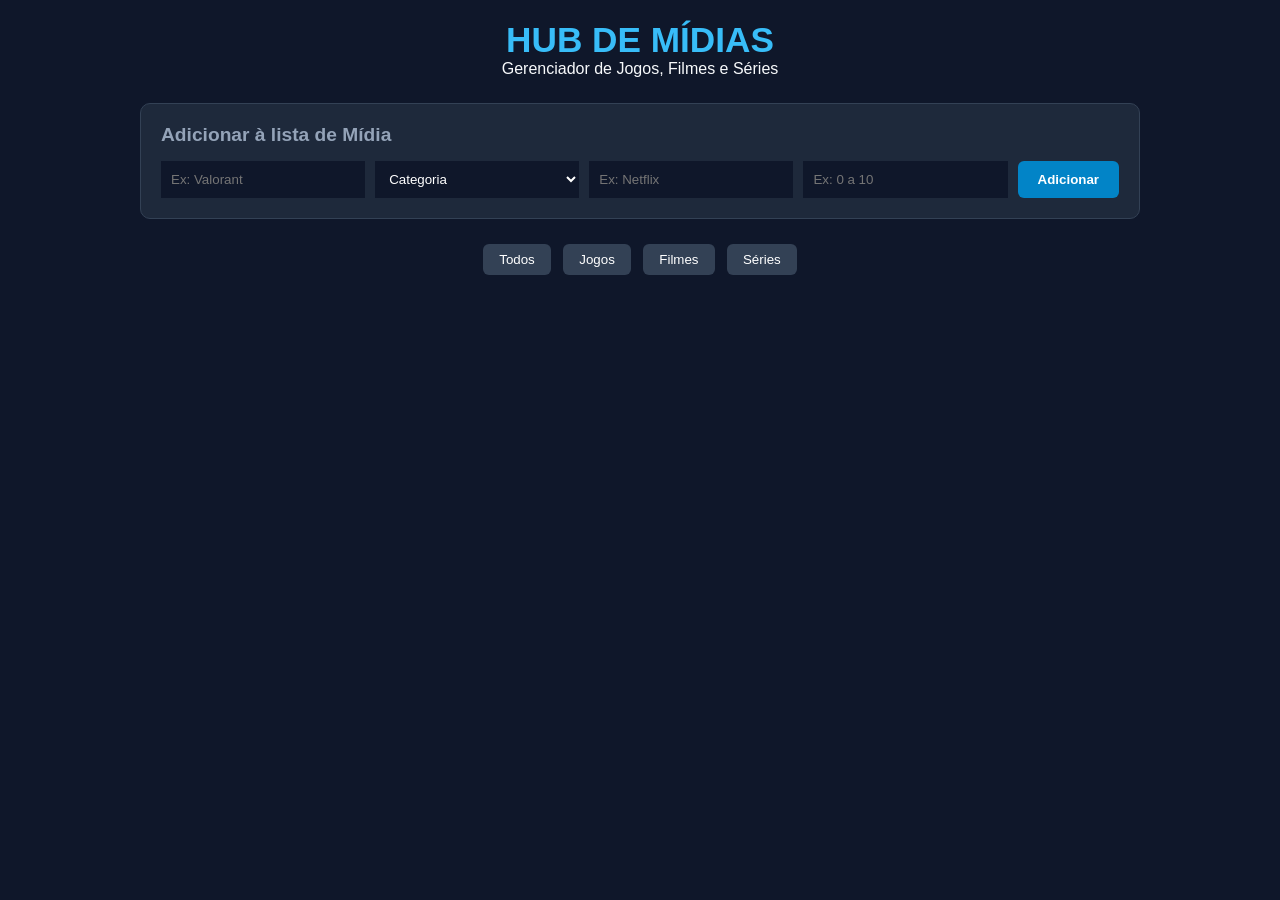
==== APi_metodosMoraes/index.html @ f90b1769 "Add files via upload" ====
<!DOCTYPE html>
<html lang="pt-br">
<head>
    <meta charset="UTF-8">
    <meta name="viewport" content="width=device-width, initial-scale=1.0">
    <link rel="stylesheet" href="style.css">
    <title>Blog-Moraes</title>
</head>
<body>
    <header>
    <h1>HUB DE MÍDIAS</h1>
    <p id="gerenciador">Gerenciador de Jogos, Filmes e Séries</p>
    </header>

    <main class="container">
        <section class="painel-cadastro">
            <h2>Adicionar à lista de Mídia</h2>
            <form action="" id="form_midia">
                <input type="text" id="titulo" placeholder="Ex: Valorant" required>
                <select id="categoria" required>
                    <option value="Categoria">Categoria</option>
                    <option value="Filme">Filme</option>
                    <option value="Série">Série</option>
                    <option value="Jogo">Jogo</option>
                </select>

                <input type="text" id="plataforma" placeholder="Ex: Netflix" required>
                <input type="text" id="nota" step="0.1" min="0" max="10" placeholder="Ex: 0 a 10" required>
                <button class="btn-salvar">Adicionar</button>
            </form>
        </section>
        <section class="painel-catalogo">
            <div class="filtros">
                <button>Todos</button>
                <button>Jogos</button>
                <button>Filmes</button>
                <button>Séries</button>
            </div>
            <div id="catalago-grid">
                <!--Os cards virão aqui-->
            </div>
        </section>
    </main>
    <script src="script.js"></script>
</body>
</html>
---- APi_metodosMoraes/style.css ----
*{
    box-sizing: border-box;
    margin: 0;
    padding: 0;
    font-family: 'Segoe UI', Tahoma, Geneva, Verdana, sans-serif;
}


body{
    background-color: #0f172a;
    color: #f8fafc;
    padding: 20px;
}


header{
    text-align: center;
    margin-bottom: 25px;
}


header h1{
    color: #38bdf8;
    font-size: 2.2em;
}


.container{
    max-width: 1000px;
    margin: 0 auto;
    display: flex;
    flex-direction: column;
    gap: 25px;
}


.painel-cadastro{
    background: #1e293b;
    padding: 20px;
    border-radius: 10px;
    border: 1px solid #334155;
}
.painel-cadastro h2{
    font-size: 1.2em;
    margin-bottom: 15px;
    color: #94a3b8;
}
.painel-cadastro form{
    display: flex;
    flex-wrap: wrap;
    gap: 10px;
}
.painel-cadastro input, .painel-cadastro select{
    background:#0f172a;
    color: #ffffff;
    border: 1px solid #475569;
    padding: 10px;
    border: 6px;
    flex: 1 1 180px;
}


.btn-salvar{
    background-color: #0284c7;
    color: #ffffff;
    border: none;
    padding: 10px 20px;
    border-radius: 6px;
    cursor: pointer;
    font-weight: bold;
}
.btn-salvar:hover{
    background-color: #0369a1;
}


.filtros{
    text-align: center;
    margin-bottom: 20px;
}
.filtros button{
    background-color: #334155;
    color: #ffffff;
    border: none;
    padding: 8px 16px;
    margin: 0 4px;
    border-radius: 6px;
    cursor: pointer;
}
.filtros button:hover{
    background-color: #475569;
}


.grid{
    display: grid;
    grid-template-columns: repeat(auto-fit, minmax(220px, 1fr));
    gap: 20px;
}


.card{
    background: #1e293b;
    border-radius: 10px;
    padding: 15px;
    border: 1px solid #334155;
    display:flex;
    flex-direction: column;
    justify-content: space-between;
}
.card h3{
    color: #f1f5f9;
    font-size: 1.1em;
    margin-bottom: 5px;
}


.tag-categoria{
    background: #0284c7;
    font-size: 0.75em;
    padding: 2px 8px;
    border-radius: 4px;
    display: inline-block;
    margin-bottom: 10px;
}


.info{
    font-size: 0.9em;
    color: #94a3b8;
    margin-bottom: 5px;
}


.nota{
    color: #facc15;
    font-weight: bold;
}


.card-acoes{
    margin-top: 15px;
    display: flex;
    gap: 8px;
}


.btn-status{
    background-color: #334155;
    color: #38bdf8;
    border: 1px solid #38bdf8;
    padding: 6px;
    border-radius: 4px;
    cursor: pointer;
    flex: 1;
    font-size: 0.8em;
}


.btn-deletar{
    background-color: #ef4444;
    color: #ffffff;
    border: none;
    padding: 6px;
    border-radius: 4px;
    cursor: pointer;
    flex:1;
    font-size: 0.8em;
}
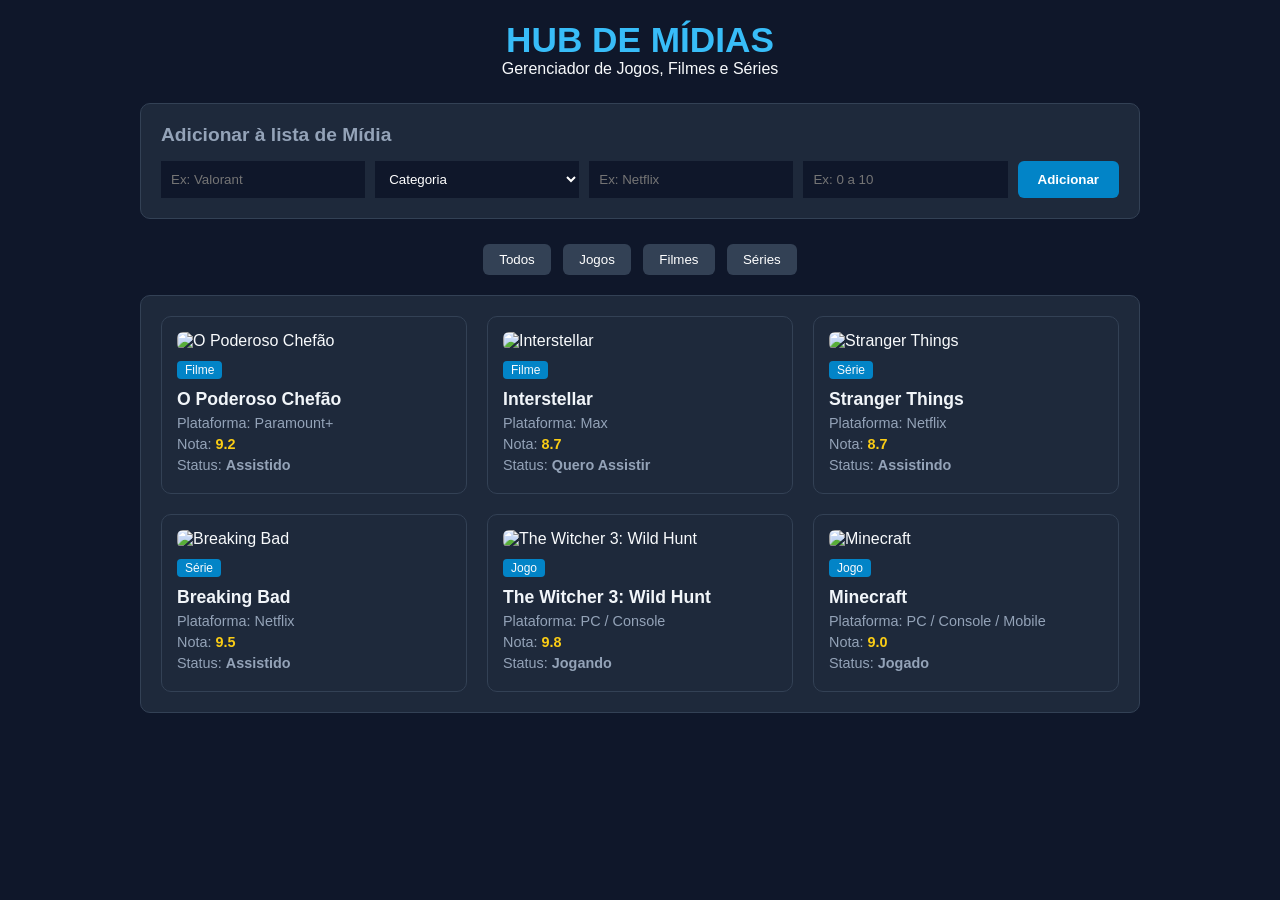
==== commit 3d1b77a4: "ja renderizando os gris" ====
--- a/APi_metodosMoraes/index.html
+++ b/APi_metodosMoraes/index.html
@@ -32,11 +32,11 @@
         <section class="painel-catalogo">
             <div class="filtros">
                 <button>Todos</button>
-                <button>Jogos</button>
+                <button id="btnJogo">Jogos</button>
                 <button>Filmes</button>
                 <button>Séries</button>
             </div>
-            <div id="catalago-grid">
+            <div id="catalago-grid" class="grid">
                 <!--Os cards virão aqui-->
             </div>
         </section>
--- a/APi_metodosMoraes/style.css
+++ b/APi_metodosMoraes/style.css
@@ -1,3 +1,15 @@
+@media (max-width: 768px){
+    .grid{
+        grid-template-columns: repeat(2,1fr);
+    }
+}
+
+@media (max-width: 500px){
+    .grid{
+        grid-template-columns: 1fr;
+    }
+}
+
 *{
     box-sizing: border-box;
     margin: 0;
@@ -94,8 +106,12 @@
 
 .grid{
     display: grid;
-    grid-template-columns: repeat(auto-fit, minmax(220px, 1fr));
+    grid-template-columns: repeat(3, 1fr);
     gap: 20px;
+    background: #1e293b;
+    padding: 20px;
+    border-radius: 10px;
+    border: 1px solid #334155;
 }
 
 
@@ -167,3 +183,12 @@
     flex:1;
     font-size: 0.8em;
 }
+
+.capa-midia{
+    width: 100%;
+    height: auto;
+    max-height: 350px;
+    object-fit: cover;
+    border-radius: 6px;
+    margin-bottom: 10px;
+}
